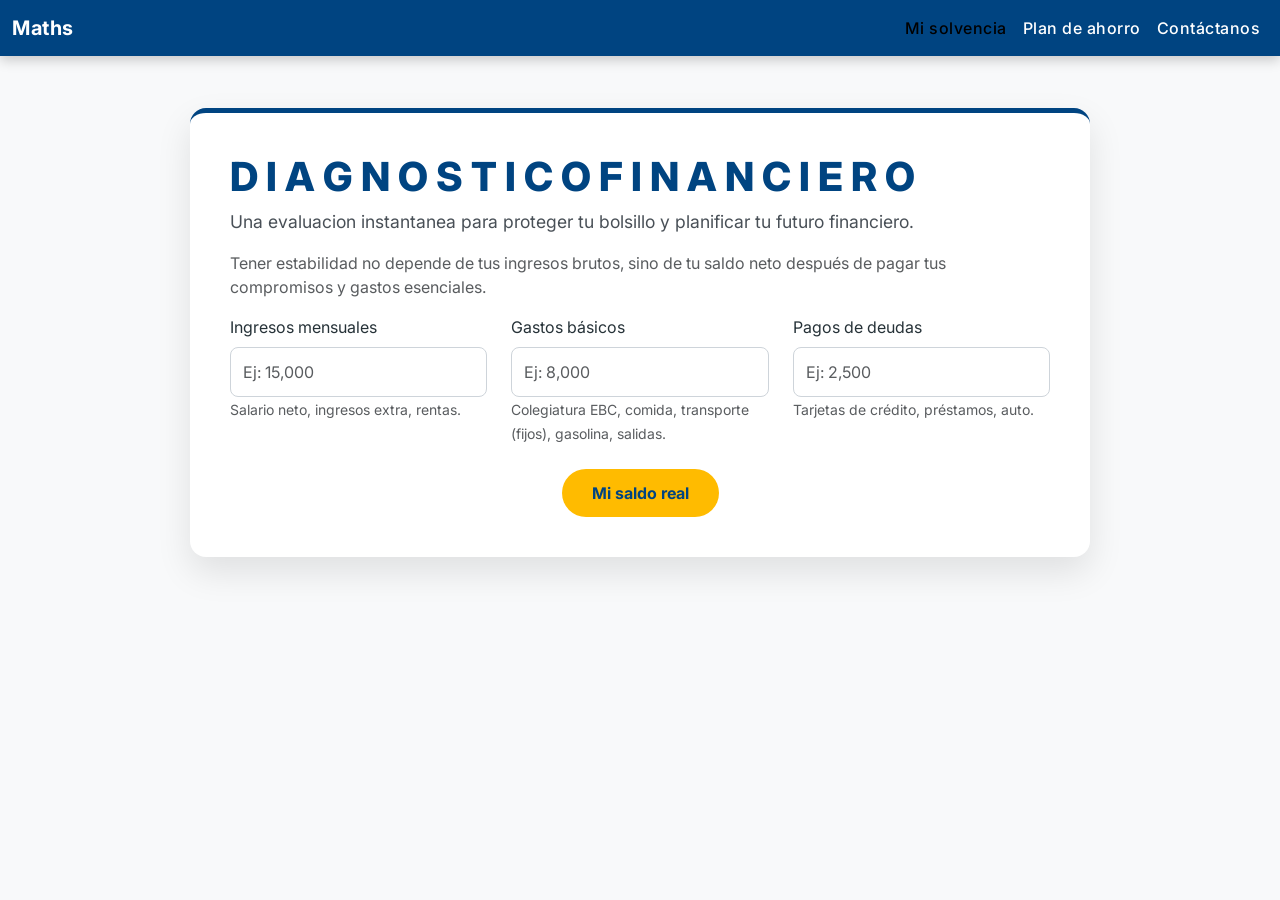
==== index.html @ feed4edb "ENTREGABLE3 Update1 calculadora FRIDA 16 OCT" ====
<!DOCTYPE html>
<html lang="es">
<head>
    <meta charset="UTF-8">
  <meta name="description" content="Calculadora para evaluar el estado financiero de una persona.">
  <meta name="keywords" content="Finanzas, Presupuesto, Salario, Gastos, Ahorro">
  <meta name="author" content="Frida Sofia Gomez Cordova">
  <meta name="viewport" content="width=device-width, initial-scale=1.0">

  <!-- Enlace externo para conectarse con el css utilizandoo Boostrap-->
  <link href="https://cdn.jsdelivr.net/npm/bootstrap@5.3.8/dist/css/bootstrap.min.css" rel="stylesheet">

  <link href="https://fonts.googleapis.com/css2?family=Inter:wght@300;400;600;700&amp;display=swap" rel="stylesheet">

  <!-- Enlace style.css para aplicar estilos personalizados -->
  <link rel="stylesheet" href="style.css">
<title>Calculadora | Maths</title>

</head>

<!-- INICIA EL CUERPO DE LA PAGINA -->
<body>
<nav class="navbar navbar-expand-lg navbar-custom fixed-top">
        <div class="container-fluid">
            <!-- Marca de la Aplicación -->
            <a class="navbar-brand" href="#">Maths</a> <!-- aquí 
            vamos agregar un logo -->
            
            <!-- Botón de Toggler: Ahora abre el Offcanvas en móvil -->
            <button class="navbar-toggler" type="button" data-bs-toggle="offcanvas" data-bs-target="#offcanvasMenu" aria-controls="offcanvasMenu" aria-label="Toggle navigation">
                <span class="navbar-toggler-icon"></span>
            </button>
            
            <!-- Menú de Desktop: Solo visible cuando el navbar está expandido (>= lg) -->
            <div class="collapse navbar-collapse" id="navbarNavDesktop">
                <ul class="navbar-nav ms-auto">
                    <li class="nav-item">
                        <a class="nav-link active" aria-current="page" href="#calculadora">Mi solvencia</a>
                    </li>
                    <li class="nav-item">
                        <a class="nav-link" href="index1.html">Plan de ahorro</a>
                    </li>
                    <li class="nav-item">
                        <a class="nav-link" href="#contacto">Contáctanos</a>
                    </li>
                </ul>
            </div>
        </div>
    </nav>
<!-- El menu de OFFCANVAS para cuando la pantalla sea pequeña se despliegue en el lateral -->

<div class="offcanvas offcanvas-end" tabindex="-1" id="offcanvasMenu" aria-labelledby="offcanvasMenuLabel">
      <div class="offcanvas-header"> <!-- Estilos aplicados en styles.css -->
        <h5 class="offcanvas-title" id="offcanvasMenuLabel">Finanzas</h5>
        <!-- btn-close-white se usa para que el ícono de cierre sea blanco sobre fondo azul -->
        <button type="button" class="btn-close btn-close-white" data-bs-dismiss="offcanvas" aria-label="Close"></button>
      </div>
      <div class="offcanvas-body">
        <ul class="navbar-nav justify-content-end flex-grow-1 pe-3">
            <!-- Los links se cierran automáticamente al hacer click (data-bs-dismiss) -->
            <li class="nav-item">
                <a class="nav-link active" aria-current="page" href="#calculadora" data-bs-dismiss="offcanvas">Mi balance</a>
            </li>
            <li class="nav-item">
                </li><li class="nav-item"><a class="nav-link" href="index1.html">¿Qué es 50/30/20?</a></li>
            
            <li class="nav-item">
                <a class="nav-link" href="#contacto" data-bs-dismiss="offcanvas">¿Dudas?</a>
            </li>
        </ul>
      </div>
    </div>

<!-- Seccion principal de la claculadora -->
<div class="container my-5" id="calculadora">
        <div class="calculator-card">
            <h1 class="title">D I A G N O S T I C O  F I N A N C I E R O</h1>
            <p class="subtitle">Una evaluacion instantanea para proteger tu bolsillo y planificar tu futuro financiero.</p>
            <p class="subtitle-description text-muted">Tener estabilidad no depende de tus ingresos brutos, sino de tu saldo neto después de pagar tus compromisos y gastos esenciales.</p>
            
            <div class="row g-4">
                <!-- Inputs adaptados a Finanzas Personales -->
                <!-- Sistema de Rejilla: Se adapta a Móvil, Tablet y Desktop -->
                <div class="col-12 col-md-6 col-lg-4">
                    <label for="monthlyIncome" class="form-label">Ingresos mensuales</label>
                    <input type="number" class="form-control" id="monthlyIncome" placeholder="Ej: 15,000" min="0">
                    <small class="text-muted">Salario neto, ingresos extra, rentas.</small>
                </div>
                
                <div class="col-12 col-md-6 col-lg-4">
                    <label for="livingExpenses" class="form-label">Gastos básicos</label>
                    <input type="number" class="form-control" id="livingExpenses" placeholder="Ej: 8,000" min="0">
                    <small class="text-muted">Colegiatura EBC, comida, transporte (fijos), gasolina, salidas.</small>
                </div>
                
                <div class="col-12 col-md-6 col-lg-4">
                    <label for="debtPayments" class="form-label">Pagos de deudas</label>
                    <input type="number" class="form-control" id="debtPayments" placeholder="Ej: 2,500" min="0">
                    <small class="text-muted">Tarjetas de crédito, préstamos, auto.</small>
                </div>


                <!-- Botón de Acción -->
                <div class="col-12 mt-4 text-center">
                    <button class="btn btn-calculate" onclick="calculatePersonalSolvency()">
                        Mi saldo real
                    </button>
                </div>
            </div>


            <!-- Resultado Visual (El Semáforo Financiero) -->
            <div id="resultContainer" class="d-none">
                <h3 class="title">Mi saldo real</h3>
                <div id="resultValue" class="display-4 fw-bold my-2">--</div>
                <div id="resultAnalysis" class="fw-semibold mt-3">Ingresa tus datos para calcular.</div>
                
                <!-- Barra de progreso visual para el nivel de endeudamiento -->
                <div class="progress mt-4" style="height: 25px;">
                    <div id="debtProgressBar" class="progress-bar progress-bar-striped progress-bar-animated" role="progressbar" style="width: 0%" aria-valuenow="0" aria-valuemin="0" aria-valuemax="100">Nivel de Deuda</div>
                </div>
                <small class="text-muted d-block mt-2">Porcentaje de tus ingresos comprometidos en deuda.</small>
            </div>


        </div>
    </div>

    <!-- Enlace del js de Boostrap-->
    <script src="https://cdn.jsdelivr.net/npm/bootstrap@5.3.8/dist/js/bootstrap.bundle.min.js"></script>


</body>
</html>
---- style.css ----
/* ========================================= */
/* === ESTILOS PERSONALIZADOS Y MEDIA QUERIES === */
/* ========================================= */
:root {
    --color-primary: #004481; /* Azul corporativo */
    --color-accent: #ffbb00; /* Amarillo/Naranja de énfasis */
    --color-dark: #263238;
    --color-success: #28a745; /* Verde claro para "good" */
    --color-warning: #fd7e14; /* Naranja para "warning" */
    --color-danger: #dc3545; /* Rojo para "danger" */
    --color-bg: #f8f9fa; /* Fondo muy neutro y limpio */
}


body {
    font-family: 'Inter', sans-serif;
    background-color: var(--color-bg);
    color: var(--color-dark);
    padding-top: 60px;
}


/* Navbar personalizado */
.navbar-custom {
    background-color: var(--color-primary);
    box-shadow: 0 4px 12px rgba(0, 0, 0, 0.2);
}
.navbar-custom .nav-link, .navbar-custom .navbar-brand {
    color: #ffffff;
    font-weight: 500;
    letter-spacing: 0.5px;
}
.navbar-custom .nav-link:hover {
    color: var(--color-accent);
}
.navbar-custom .navbar-brand {
    font-weight: 700;
}


/* Tarjeta Principal */
.calculator-card {
    background-color: #ffffff;
    border-radius: 16px;
    box-shadow: 0 15px 35px rgba(0, 0, 0, 0.1);
    padding: 40px;
    margin: 40px auto;
    max-width: 900px;
    border-top: 5px solid var(--color-primary); /* Línea azul corporativa */
}


.title {
    color: var(--color-primary);
    font-weight: 800;
}


.subtitle {
    font-size: 1.1rem;
    color: #495057;
}


.form-control {
    border-radius: 8px;
    padding: 12px;
    border: 1px solid #ced4da;
    transition: border-color 0.3s;
}
.form-control:focus {
    border-color: var(--color-primary);
    box-shadow: 0 0 0 0.2rem rgba(0, 68, 129, 0.25);
}


/* Botón llamativo (usando el color de acento) */
.btn-calculate {
    background-color: var(--color-accent);
    color: var(--color-primary); /* Texto azul sobre fondo amarillo */
    font-weight: 700;
    padding: 12px 30px;
    border-radius: 50px;
    border: none;
    transition: transform 0.2s, box-shadow 0.2s;
}
.btn-calculate:hover {
    background-color: #ffd24d; /* Un tono un poco más claro al hacer hover */
    color: var(--color-primary);
    transform: translateY(-2px);
    box-shadow: 0 5px 15px rgba(255, 187, 0, 0.4);
}


/* Contenedor de Resultados */
#resultContainer {
    margin-top: 35px;
    padding: 30px;
    border-radius: 12px;
    text-align: center;
    background-color: #e9ecef; /* Fondo de resultado ligeramente gris */
    border: 1px solid #dee2e6;
}


/* Colores de estado para el resultado */
.text-excellent { color: var(--color-success); }
.text-warning { color: var(--color-warning); }
.text-danger { color: var(--color-danger); }


/* MEDIA QUERIES PARA ADAPTABILIDAD */
@media (max-width: 768px) {
    .calculator-card {
        padding: 20px;
        margin: 20px 10px;
    }
    .subtitle-description {
        display: none; /* Ocultar descripción larga en móvil */
    }
    .display-4 {
        font-size: 2rem; /* Texto más pequeño en móvil */
    }
}
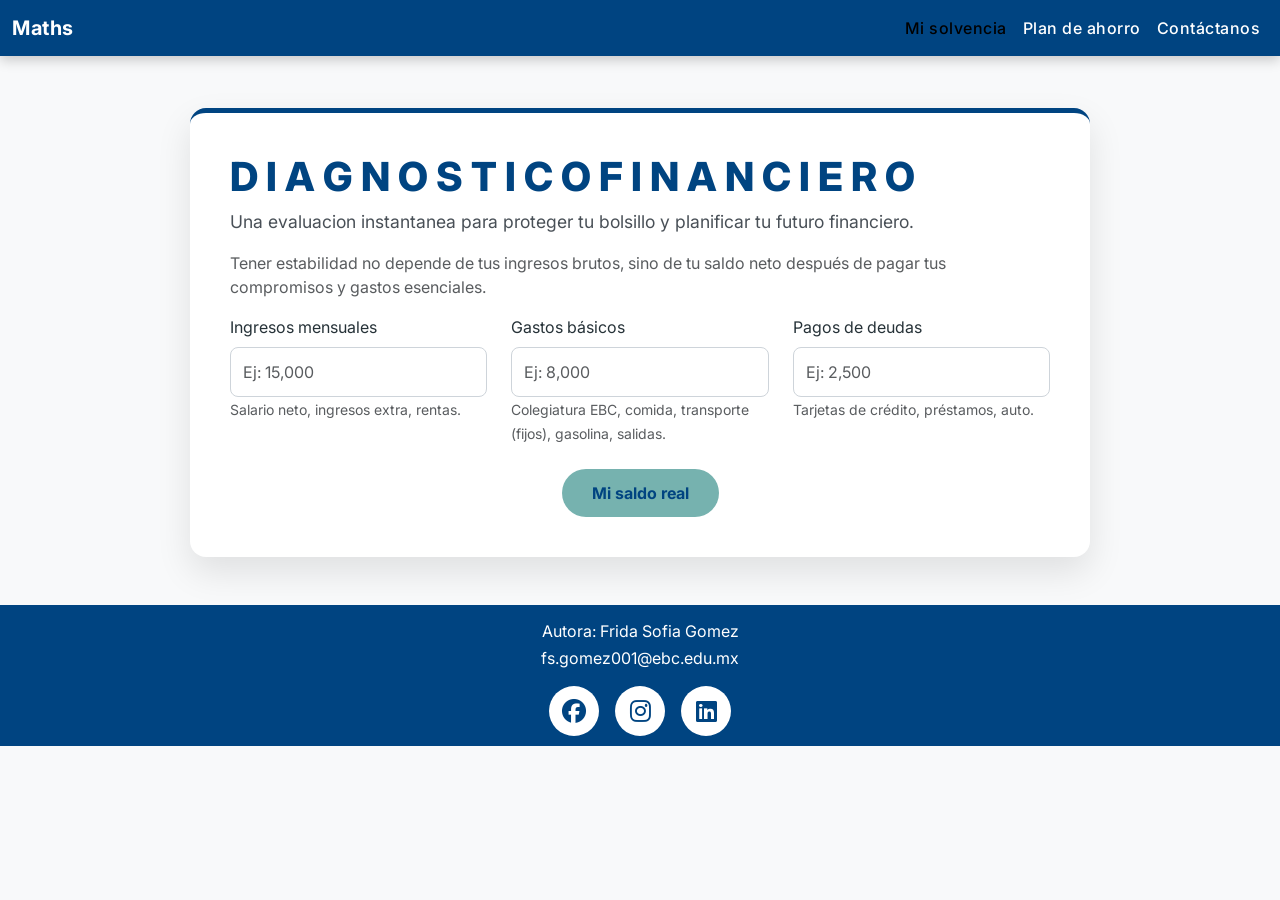
==== commit 89ef03f7: "ENTREGABLE3 Calculadora Maths 19 oct" ====
--- a/index.html
+++ b/index.html
@@ -10,6 +10,9 @@
   <!-- Enlace externo para conectarse con el css utilizandoo Boostrap-->
   <link href="https://cdn.jsdelivr.net/npm/bootstrap@5.3.8/dist/css/bootstrap.min.css" rel="stylesheet">
 
+  <!-- Iconos (FontAwesome) para ilustrar las categorías -->
+    <link rel="stylesheet" href="https://cdnjs.cloudflare.com/ajax/libs/font-awesome/6.4.0/css/all.min.css">
+  
   <link href="https://fonts.googleapis.com/css2?family=Inter:wght@300;400;600;700&amp;display=swap" rel="stylesheet">
 
   <!-- Enlace style.css para aplicar estilos personalizados -->
@@ -74,7 +77,7 @@
 <!-- Seccion principal de la claculadora -->
 <div class="container my-5" id="calculadora">
         <div class="calculator-card">
-            <h1 class="title">D I A G N O S T I C O  F I N A N C I E R O</h1>
+            <h1 class="title">D I A G N O S T I C O   F I N A N C I E R O</h1>
             <p class="subtitle">Una evaluacion instantanea para proteger tu bolsillo y planificar tu futuro financiero.</p>
             <p class="subtitle-description text-muted">Tener estabilidad no depende de tus ingresos brutos, sino de tu saldo neto después de pagar tus compromisos y gastos esenciales.</p>
             
@@ -126,9 +129,25 @@
         </div>
     </div>
 
+    <footer id="main-footer">
+    <p id="autor">Autora: Frida Sofia Gomez</p>
+  <p id="correo"><a href="mailto:fs.gomez001@ebc.edu.mx">fs.gomez001@ebc.edu.mx</a></p>
+     <div class="social"> 
+   <a href="#" ><i class="fab fa-facebook"> </i> 
+    <a href="#" ><i class="fab fa-instagram"> </i> 
+      <a href="#" ><i class="fab fa-linkedin"> </i>
+  </a>
+  
+    
+       </div>
+       
+    </footer>
+
     <!-- Enlace del js de Boostrap-->
     <script src="https://cdn.jsdelivr.net/npm/bootstrap@5.3.8/dist/js/bootstrap.bundle.min.js"></script>
 
+<!-- Enlace del script -->
+<script src="script.js"></script>
 
 </body>
 </html>
--- a/style.css
+++ b/style.css
@@ -3,7 +3,7 @@
 /* ========================================= */
 :root {
     --color-primary: #004481; /* Azul corporativo */
-    --color-accent: #ffbb00; /* Amarillo/Naranja de énfasis */
+    --color-accent: #76b2af; /* Amarillo/Naranja de énfasis */
     --color-dark: #263238;
     --color-success: #28a745; /* Verde claro para "good" */
     --color-warning: #fd7e14; /* Naranja para "warning" */
@@ -85,10 +85,10 @@
     transition: transform 0.2s, box-shadow 0.2s;
 }
 .btn-calculate:hover {
-    background-color: #ffd24d; /* Un tono un poco más claro al hacer hover */
+    background-color: #76b2af; /* Un tono un poco más claro al hacer hover */
     color: var(--color-primary);
     transform: translateY(-2px);
-    box-shadow: 0 5px 15px rgba(255, 187, 0, 0.4);
+    box-shadow: 0 5px 15px rgba(91, 166, 189, 0.869);
 }
 
 
@@ -121,4 +121,50 @@
     .display-4 {
         font-size: 2rem; /* Texto más pequeño en móvil */
     }
+}
+
+#main-footer {
+  background: var(--color-primary);
+  color:white;
+  text-align:center;
+  padding: 10px;
+  margin-top:auto;
+}
+
+
+footer a {
+    color: #ffffff; 
+    text-decoration: none; /*  quita el subrayado si no te gusta */
+    /* font-weight: bold; /* Opcional: lo hace un poco más gordito para leerse mejor */
+}
+
+
+#autor{
+  margin: 0.2rem;
+  color:white;
+  text-decoration: none;
+}
+
+
+
+
+.social {
+  display: flex;
+  gap: 1rem;
+  justify-content: center;
+  margin-top: 1rem;
+}
+
+
+.social a {
+  display: inline-flex;
+  align-items: center;
+  justify-content: center;
+  width: 50px;
+  height: 50px;
+  background: #ffffff;
+  color: var(--color-primary);
+  border-radius: 50%;
+  text-decoration: none;
+  font-size: 1.5rem;
 }
